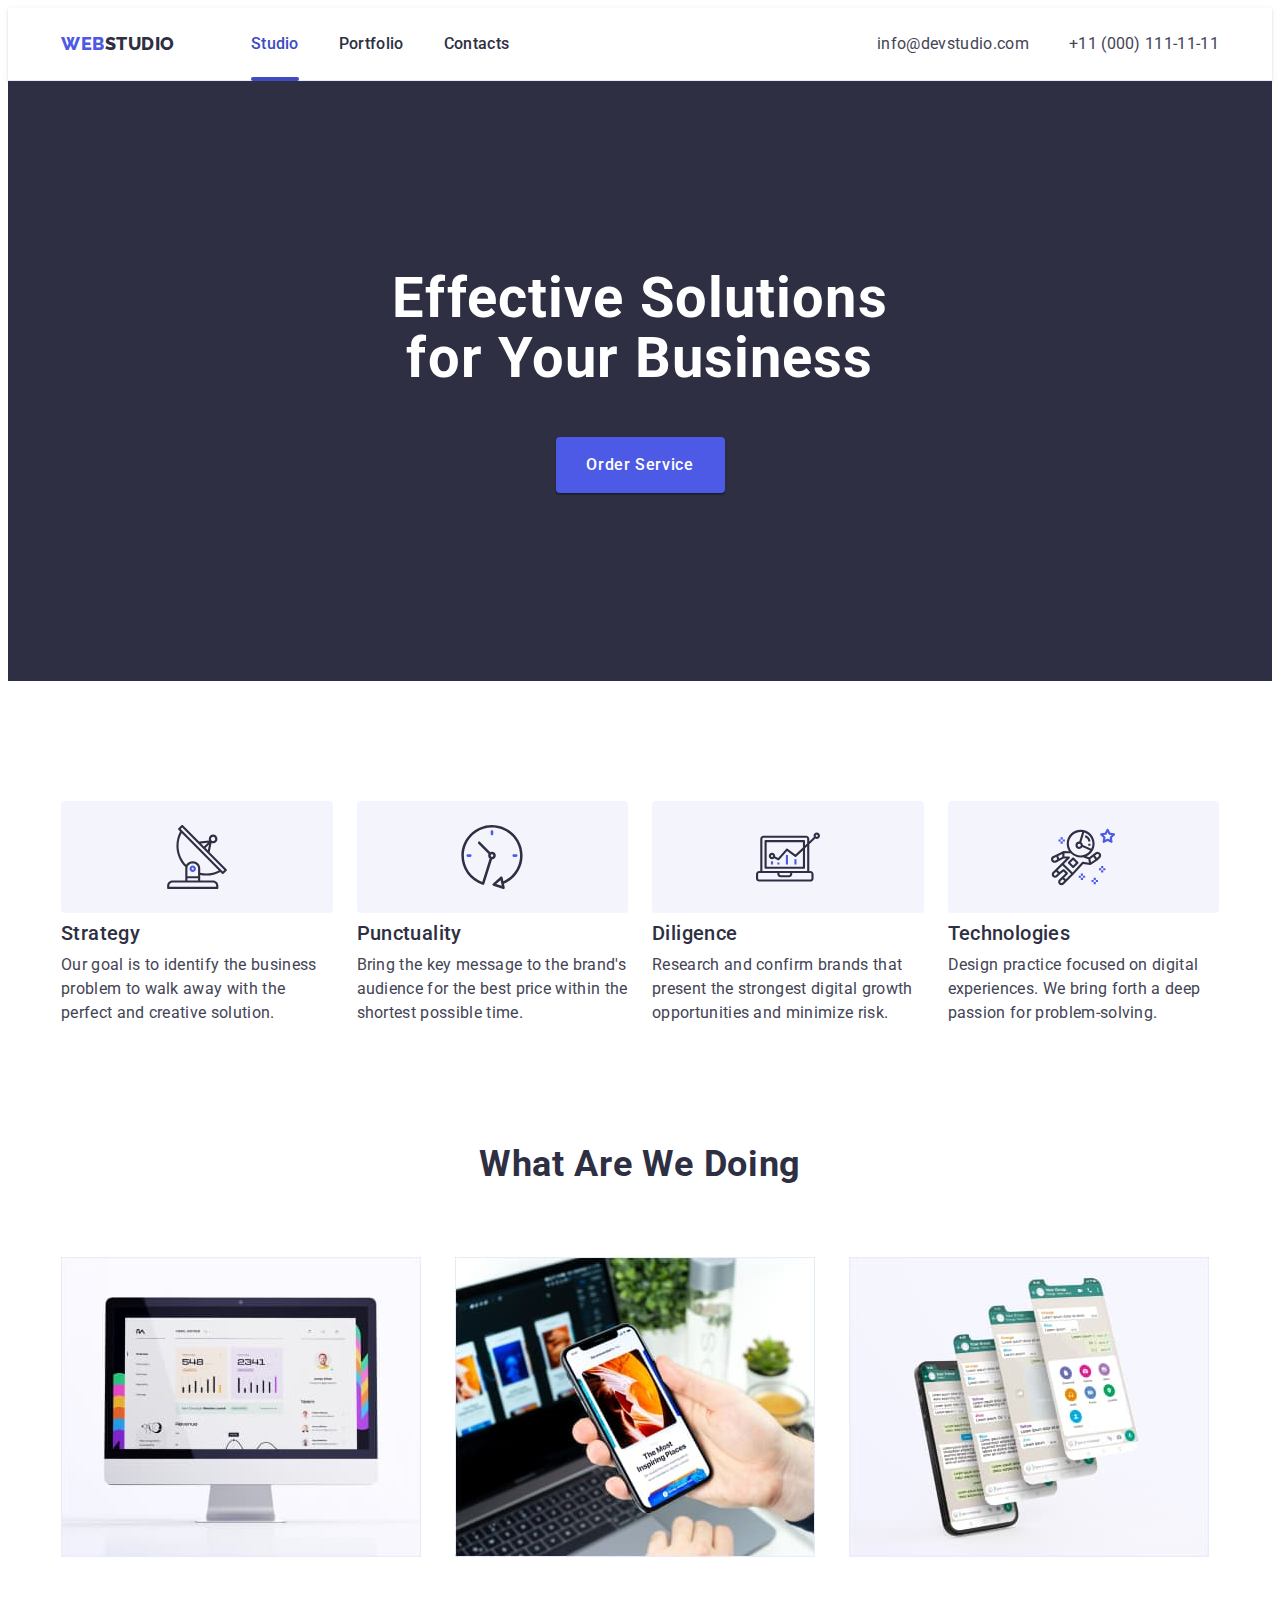
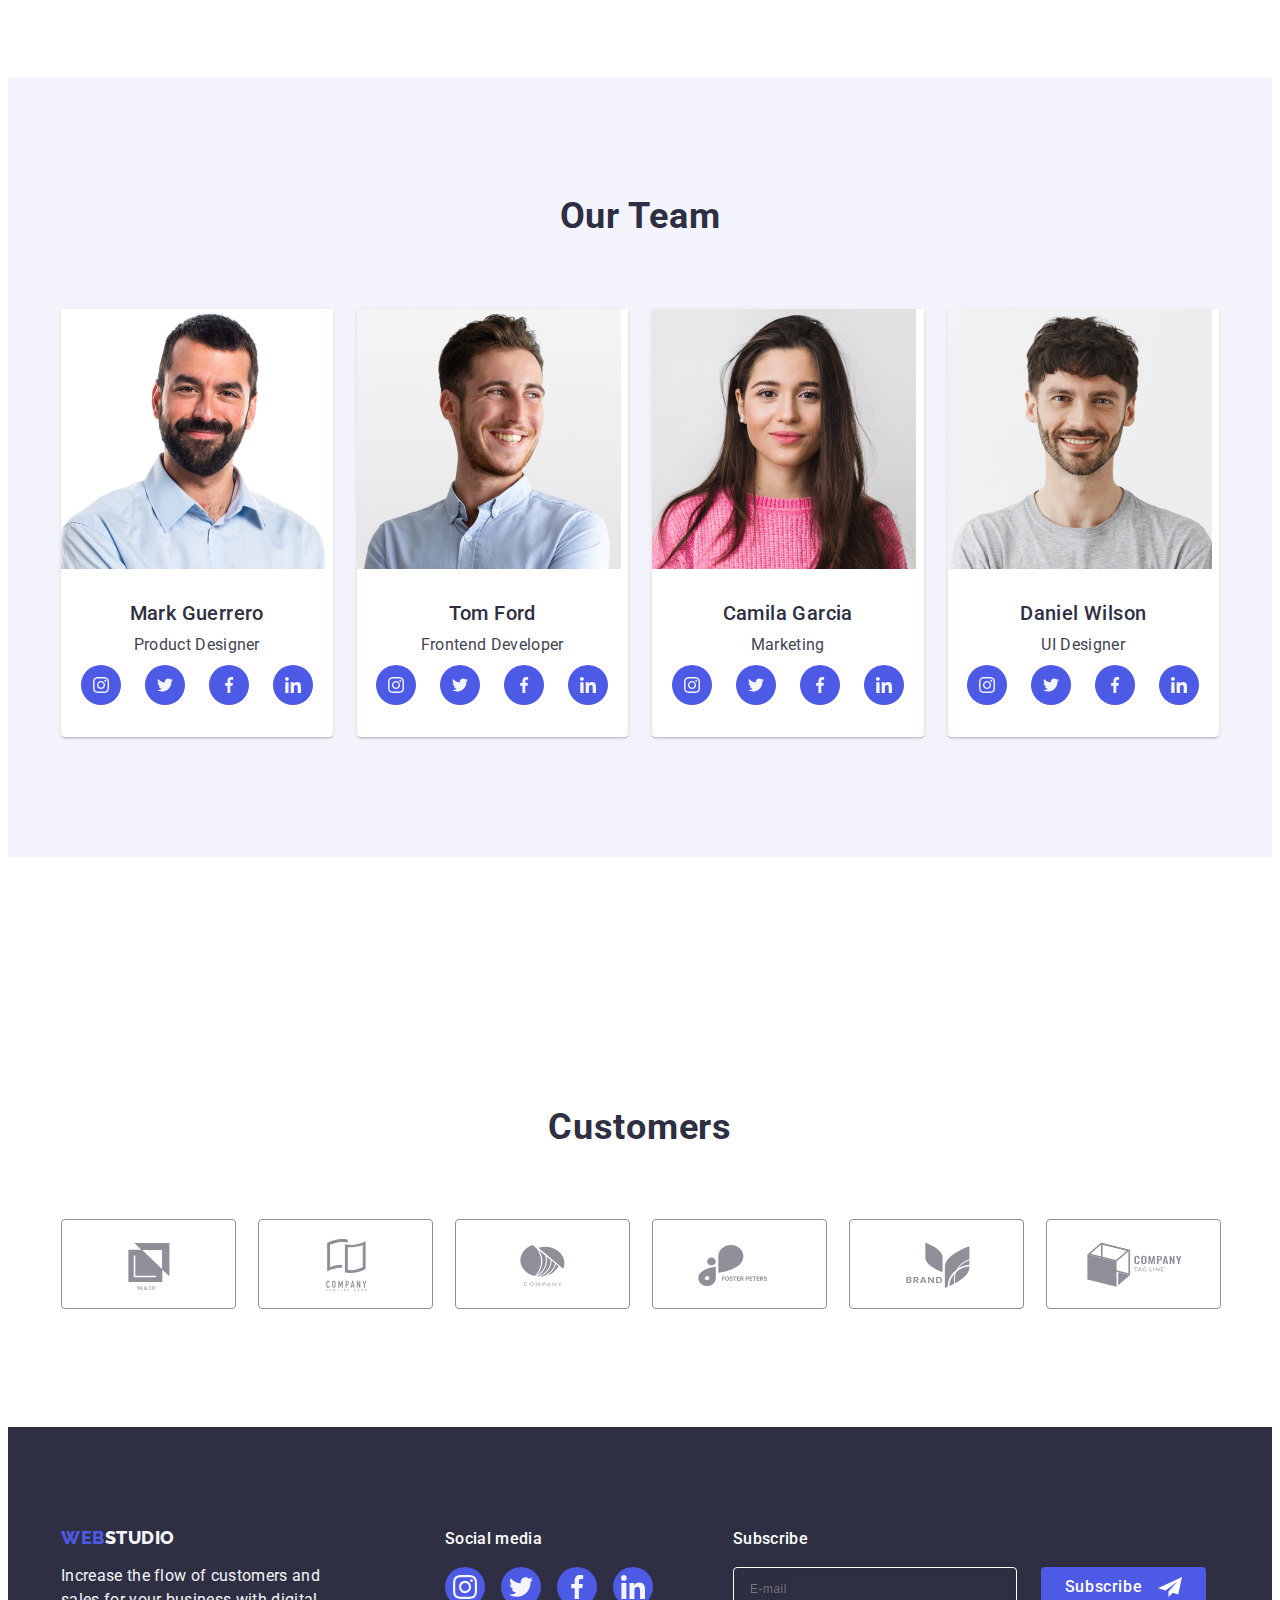
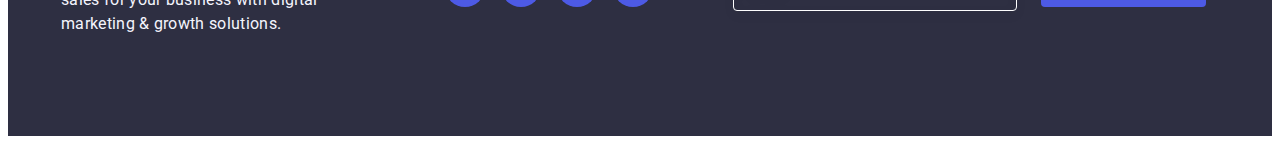
==== index.html @ a4b8ffa3 "+" ====
<!DOCTYPE html>
<html lang="en">

<head>

    <meta charset="UTF-8" />
    <meta name="viewport" content="width=device-width, initial-scale=1.0" />
    <link rel="preconnect" href="https://fonts.googleapis.com" />
    <link rel="preconnect" href="https://fonts.gstatic.com" crossorigin />
    <link
        href="https://fonts.googleapis.com/css2?family=Raleway:wght@800&family=Roboto:wght@400;500;700;900&display=swap"
        rel="stylesheet" />
    <title>Main Page</title>
    <link rel="stylesheet" href="https://cdnjs.cloudflare.com/ajax/libs/modern-normalize/2.0.0/modern-normalize.min.css"
        integrity="sha512-4xo8blKMVCiXpTaLzQSLSw3KFOVPWhm/TRtuPVc4WG6kUgjH6J03IBuG7JZPkcWMxJ5huwaBpOpnwYElP/m6wg=="
        crossorigin="anonymous" referrerpolicy="no-referrer" />
    <link rel="stylesheet" href="./css/style.css" />
</head>




<body>
    <header class="header">
        <div class="header-div container">
            <nav class="web-studio">
                <!-- Top Line  -->
                <a class="link nav-logo-header" href="./index.html">
                    Web<span class="web-studio-nav">Studio</span></a>



                <ul class="list nav-list">
                    <li><a class="link nav-studio current" href="./index.html">Studio</a></li>
                    <li><a class="link nav-studio" href="./portfolio.html">Portfolio</a></li>
                    <li><a class="link nav-studio" href="">Contacts</a></li>
                </ul>

            </nav>
            <!-- Top Line adressa info  -->
            <address class="address">
                <ul class="list address-lnfo-list">
                    <li><a class="link address-info" href="mailto:info@devstudio.com">info@devstudio.com</a></li>
                    <li><a class="link address-info" href="tel:+110001111111">+11 (000) 111-11-11</a></li>
                </ul>

            </address>
        </div>
    </header>

    <main>
        <!-- Button sections One-->
        <section class="section-one">
            <div class="container">
                <h1 class="section-one-h">Effective Solutions for Your Business</h1>
                <button class="button-section-one" type="button" data-modal-open="">Order
                    Service</button>
            </div>
        </section>

        <!-- Strategy, Punctuality, Diligence, Technologies sections Two-->
        <section class="section-blok-two">
            <div class="container">
                <h2 class="visually-hidden">Peculiarities</h2>

                <ul class="list list-section-two">

                    <li class="list-one">
                        <div class="icon-section-two">
                            <svg width="64" height="64">
                                <use href="./images/icons.svg#icon-antenna-1"></use>
                            </svg>
                        </div>
                        <h3 class="section-two">Strategy</h3>

                        <p class="list-section-two-p">Our goal is to identify the business
                            problem to walk away with the perfect and creative solution.</p>
                    </li>


                    <li class="list-one">
                        <div class="icon-section-two">
                            <svg width="64" height="64">
                                <use href="./images/icons.svg#icon-clock-1"></use>
                            </svg>
                        </div>

                        <h3 class="section-two">Punctuality</h3>
                        <p class="list-section-two-p">
                            Bring the key message to the brand's audience for the
                            best price within the shortest possible time.
                        </p>
                    </li>

                    <li class="list-one">
                        <div class="icon-section-two">
                            <svg width="64" height="64">
                                <use href="./images/icons.svg#icon-diagram-1"></use>
                            </svg>
                        </div>
                        <h3 class="section-two">Diligence</h3>
                        <p class="list-section-two-p">
                            Research and confirm brands that present the strongest
                            digital growth opportunities and minimize risk.
                        </p>
                    </li>
                    <li class="list-one">
                        <div class="icon-section-two">
                            <svg width="64" height="64">
                                <use href="./images/icons.svg#icon-astronaut-1"></use>
                            </svg>
                        </div>
                        <h3 class="section-two">Technologies</h3>
                        <p class="list-section-two-p">
                            Design practice focused on digital experiences.
                            We bring forth a deep passion for problem-solving.
                        </p>
                    </li>
                </ul>
            </div>

        </section>

        <!-- What are we doing sections Three-->
        <section class="section-blok-three">
            <div class="container">

                <h2 class="section-three-h">What are we doing</h2>
                <ul class="list list-section-three">

                    <li class="section-list-three">
                        <img src="./images/monitor.jpg" width="360" alt="Monitor">
                    </li>
                    <li class="section-list-three">
                        <img src="./images/notebook.jpg" width="360" alt="Notebook">
                    </li>
                    <li class="section-list-three">
                        <img src="./images/tel.jpg" width="360" alt="Telephone">
                    </li>

                </ul>
            </div>

        </section>

        <!-- Our Team sections four-->
        <section class="section-four">
            <div class="container">
                <h2 class="section-four-h">Our Team</h2>
                <ul class="list list-section-four-tram">
                    <li class="list-section-four">
                        <img src="./images/OurTeam/MarkGuerrero.jpg" width="264" alt="MarkGuerrero">
                        <div class="name-proffesion-one">
                            <h3 class="section-two">Mark Guerrero</h3>
                            <p class="list-section-two-p">Product Designer</p>
                            <ul class="list team-card-one">
                                <li class="team-card"><a class="list-team-card-one" href=""><svg class="icon-team-card"
                                            width="16" height="16">
                                            <use href="./images/icons.svg#icon-instagram-2"></use>
                                        </svg></a></li>
                                <li class="team-card"><a class="list-team-card-one" href=""><svg class="icon-team-card"
                                            width="16" height="16">
                                            <use href="./images/icons.svg#icon-twitter-1"></use>
                                        </svg></a></li>
                                <li class="team-card"><a class="list-team-card-one" href=""><svg class="icon-team-card"
                                            width="16" height="16">
                                            <use href="./images/icons.svg#icon-facebook-1"></use>
                                        </svg></a></li>
                                <li class="team-card"><a class="list-team-card-one" href=""><svg class="icon-team-card"
                                            width="16" height="16">
                                            <use href="./images/icons.svg#icon-linkedin-1"></use>
                                        </svg></a></li>
                            </ul>
                        </div>
                    </li>





                    <li class="list-section-four">

                        <img src="./images/OurTeam/TomFord.jpg" width="264" alt="TomFord">
                        <div class="name-proffesion-one">
                            <h3 class="section-two">Tom Ford</h3>
                            <p class="list-section-two-p">Frontend Developer</p>
                            <ul class="list team-card-one">
                                <li class="team-card"><a class="list-team-card-one" href=""><svg class="icon-team-card"
                                            width="16" height="16">
                                            <use href="./images/icons.svg#icon-instagram-2"></use>
                                        </svg></a></li>
                                <li class="team-card"><a class="list-team-card-one" href=""><svg class="icon-team-card"
                                            width="16" height="16">
                                            <use href="./images/icons.svg#icon-twitter-1"></use>
                                        </svg></a></li>
                                <li class="team-card"><a class="list-team-card-one" href=""><svg class="icon-team-card"
                                            width="16" height="16">
                                            <use href="./images/icons.svg#icon-facebook-1"></use>
                                        </svg></a></li>
                                <li class="team-card"><a class="list-team-card-one" href=""><svg class="icon-team-card"
                                            width="16" height="16">
                                            <use href="./images/icons.svg#icon-linkedin-1"></use>
                                        </svg></a></li>
                            </ul>
                        </div>
                    </li>
                    <li class="list-section-four">
                        <img src="./images/OurTeam/CamilaGarcia.jpg" width="264" alt="CamilaGarcia">
                        <div class="name-proffesion-one">
                            <h3 class="section-two">Camila Garcia</h3>
                            <p class="list-section-two-p">Marketing</p>
                            <ul class="list team-card-one">
                                <li class="team-card"><a class="list-team-card-one" href=""><svg class="icon-team-card"
                                            width="16" height="16">
                                            <use href="./images/icons.svg#icon-instagram-2"></use>
                                        </svg></a></li>
                                <li class="team-card"><a class="list-team-card-one" href=""><svg class="icon-team-card"
                                            width="16" height="16">
                                            <use href="./images/icons.svg#icon-twitter-1"></use>
                                        </svg></a></li>
                                <li class="team-card"><a class="list-team-card-one" href=""><svg class="icon-team-card"
                                            width="16" height="16">
                                            <use href="./images/icons.svg#icon-facebook-1"></use>
                                        </svg></a></li>
                                <li class="team-card"><a class="list-team-card-one" href=""><svg class="icon-team-card"
                                            width="16" height="16">
                                            <use href="./images/icons.svg#icon-linkedin-1"></use>
                                        </svg></a></li>
                            </ul>
                        </div>
                    </li>
                    <li class="list-section-four">
                        <img src="./images/OurTeam/DanielWilson.jpg" width="264" alt="DanielWilson">
                        <div class="name-proffesion-one">
                            <h3 class="section-two">Daniel Wilson</h3>
                            <p class="list-section-two-p">UI Designer</p>
                            <ul class="list team-card-one">
                                <li class="team-card"><a class="list-team-card-one" href=""><svg class="icon-team-card"
                                            width="16" height="16">
                                            <use href="./images/icons.svg#icon-instagram-2"></use>
                                        </svg></a></li>
                                <li class="team-card"><a class="list-team-card-one" href=""><svg class="icon-team-card"
                                            width="16" height="16">
                                            <use href="./images/icons.svg#icon-twitter-1"></use>
                                        </svg></a></li>
                                <li class="team-card"><a class="list-team-card-one" href=""><svg class="icon-team-card"
                                            width="16" height="16">
                                            <use href="./images/icons.svg#icon-facebook-1"></use>
                                        </svg></a></li>
                                <li class="team-card"><a class="list-team-card-one" href=""><svg class="icon-team-card"
                                            width="16" height="16">
                                            <use href="./images/icons.svg#icon-linkedin-1"></use>
                                        </svg></a></li>
                            </ul>
                        </div>
                    </li>
                </ul>
            </div>
        </section>

        <!--Sections 5 -->
        <section class="section-five">
            <div class="container">
                <h2 class="title-five">Customers</h2>
                <ul class="list list-section-five">

                    <li class="item-section-five"><a class="link-item-client" href=""><svg class="icon-list-client"
                                width="104" height="56">
                                <use href="./images/icons.svg#icon-icons1"></use>
                            </svg></a></li>

                    <li class="item-section-five"><a class="link-item-client" href=""><svg class="icon-list-client"
                                width="104" height="56">
                                <use href="./images/icons.svg#icon-icons2"></use>
                            </svg></a></li>

                    <li class="item-section-five"><a class="link-item-client" href=""><svg class="icon-list-client"
                                width="104" height="56">
                                <use href="./images/icons.svg#icon-icons3"></use>
                            </svg></a></li>

                    <li class="item-section-five"><a class="link-item-client" href=""><svg class="icon-list-client"
                                width="104" height="56">
                                <use href="./images/icons.svg#icon-icons4"></use>
                            </svg></a></li>

                    <li class="item-section-five"><a class="link-item-client" href=""><svg class="icon-list-client"
                                width="104" height="56">
                                <use href="./images/icons.svg#icon-icons5"></use>
                            </svg></a></li>

                    <li class="item-section-five"><a class="link-item-client" href=""><svg class="icon-list-client"
                                width="104" height="56">
                                <use href="./images/icons.svg#icon-icons6"></use>
                            </svg></a></li>

                </ul>
            </div>
        </section>
    </main>

    <!-- Web Studio footer sectionss-->

    <footer class="footer">
        <div class="container footer-content">

            <div class="footer-logo">

                <a class="link nav-logo mar" href="./index.html">WEB<span
                        class="web-studio-nav color-logo-header">Studio</span></a>
                <p class="footer-poragrof">
                    Increase the flow of customers and sales for your business with digital
                    marketing & growth solutions.
                </p>


            </div>
            <div class="footer-titlefooter-list-media">
                <p class="footer-title">Social media</p>
                <ul class="list footer-list">
                    <li class="footer-item"><a class="footer-link-one" href=""><svg class="footer-icon-one" width="24"
                                height="24">
                                <use href="./images/icons.svg#icon-instagram-2"></use>
                            </svg></a></li>

                    <li class="footer-item"><a class="footer-link-one" href=""><svg class="footer-icon-one" width="24"
                                height="24">
                                <use href="./images/icons.svg#icon-twitter-1"></use>
                            </svg></a></li>
                    <li class="footer-item"><a class="footer-link-one" href=""><svg class="footer-icon-one" width="24"
                                height="24">
                                <use href="./images/icons.svg#icon-facebook-1"></use>
                            </svg></a></li>
                    <li class="footer-item"><a class="footer-link-one" href=""><svg class="footer-icon-one" width="24"
                                height="24">
                                <use href="./images/icons.svg#icon-linkedin-1"></use>
                            </svg></a></li>
                </ul>
            </div>
            <!-------------------------- box ---->

            <div class="box">
                <p class="box-component">Subscribe</p>
                <form class="bg-form">
                    <label class="bg-text">

                        <input class="bg-email" type="email" name="input-email" placeholder="E-mail" />
                    </label>
                    <button class="bg-button" type="submit">Subscribe<svg class="bg-icons" width="24" height="24">
                            <use href="./images/icons.svg#icon-Frame-3"></use>
                        </svg></button>
                </form>

            </div>
        </div>



    </footer>

    <div class="modal is-hidden" data-modal="">

        <div class="modal-window">

            <button class="button-modal" type="button" data-modal-close="">
                <svg class="modal-link-close" width="8" height="8">
                    <use href="./images/icons.svg#icon-image-1"></use>
                </svg>
            </button>
            <p class="text-modal">Leave your contacts and we will call you back</p>

            <!-- FORM -->

            <form>
                <!-------------------------- 1 ------->
                <div class="modal-form-name">

                    <label class="modal-label-name" for="user-name">
                        Name
                    </label>
                    <div class="modal-row-icon">
                        <input class="modal-row-input" id="user-name" name="user-name" type="text" />

                        <svg class="modal-icon" width="18" height="24">
                            <use href="./images/icons.svg#icon-person-black-18dp-1"></use>
                            
                        </svg>
                    </div>
                </div>
                <!-------------------------- 2 ------->

                <div class="modal-form-name">
                    <label class="modal-label-name">
                        Phone
                    </label>
                    <div class="modal-row-icon">
                        <input class="modal-row-input" id="user-name" name="user-name" type="text" />

                        <svg class="modal-icon" width="18" height="24">
                            <use href="./images/icons.svg#icon-phone-black-18dp-1"></use>
                        </svg>
                    </div>
                </div>
                <!-------------------------- 3 ------->

                <div class="modal-form-name">
                    <label class="modal-label-name">
                        Email
                    </label>
                    <div class="modal-row-icon">
                        <input class="modal-row-input" id="user-name" name="user-name" type="text" />

                        <svg class="modal-icon" width="18" height="24">
                            <use href="./images/icons.svg#icon-email-black-18dp-1"></use>
                        </svg>
                    </div>
                </div>
                <!-------------------------- 4 ------->
                <div class="modal-row-comment">
                    <label class="modal-label-name" for="user-comment">Comment</label>
                    <textarea class="modal-textarea-text" id="user-comment" name="user-comment"
                        placeholder="Text input"></textarea>

                    </textarea>
                </div>
                <!-------------------------- 5 ------->
                <div class="modal-box">

                    <input class="modal-input-box visually-hidden" id="user-privacy" name="user-privacy" type="checkbox"
                        value="true">

                    <label class="modal-label-text" for="user-privacy">
                        <span class="modal-label-privat"><svg class="modal-box-icon" width="10" height="8">
                                <use href="./images/icons.svg#icon-Checkbox"></use>
                            </svg></span>
                        I accept the terms and conditions of the
                        <a class="modal-link" href="">Privacy Policy</a>
                    </label>

                </div>

                <!-------------------------- 6 ------->

                <button class="modal-button">Send</button>


            </form>

        </div>
    </div>

    <script src="./modal.js"></script>

</body>

</html>
---- css/style.css ----
body {
  font-family: "Roboto", sans-serif;
  color: var(--color-6);
  background-color: var(--color-4);
}

:root {
  --color-1: #4d5ae5;
  --color-2: #2e2f42;
  --color-3: #404bbf;
  --color-4: #ffffff;
  --color-5: #f4f4fd;
  --color-6: #434455;
  --color-7: #e7e9fc;
  --color-8: #8e8f99;
}

img {
  display: block;
}

h1,
h2,
h3,
p {
  margin: 0;
}
ul {
  margin: 0;
  padding-left: 0;
}

.container {
  width: 1158px;
  margin: 0 auto;
  padding-left: 15px;
  padding-right: 15px;
}

.visually-hidden {
  position: absolute;
  width: 1px;
  height: 1px;
  margin: -1px;
  border: 0;
  padding: 0;
  white-space: nowrap;
  clip-path: inset(100%);
  clip: rect(0 0 0 0);
  overflow: hidden;
}

/* header */
.web-studio {
  display: flex;
  align-items: center;
}

.nav-list {
  display: flex;
  gap: 40px;
}

/* Logo */
.nav-logo {
  font-family: "Raleway", sans-serif;
  font-weight: 800;
  font-size: 18px;
  line-height: 1.17;
  letter-spacing: 0.03em;
  text-transform: uppercase;
  color: var(--color-1);

  display: inline-block;

  margin-bottom: 16px;
}

.web-studio-nav {
  color: var(--color-2);
}

.link-card:hover p,
.link-card:focus p {
  transform: translateY(0%);
}

.nav-logo-header {
  font-family: "Raleway", sans-serif;
  font-weight: 800;
  font-size: 18px;
  line-height: 1.17;
  letter-spacing: 0.03em;
  text-transform: uppercase;
  color: var(--color-1);
  margin-right: 76px;
  display: inline-block;
}

.link {
  text-decoration: none;
}

.link-card {
  display: block;
  transition: box-shadow 250ms cubic-bezier(0.4, 0, 0.2, 1);
}

.link-card:hover,
.link-card:focus {
  box-shadow: 0px 1px 6px rgba(46, 47, 66, 0.08),
    0px 1px 1px rgba(46, 47, 66, 0.16), 0px 2px 1px rgba(46, 47, 66, 0.08);
}

.image {
  position: relative;
  overflow: hidden;
}
.text-image {
  position: absolute;
  top: 0;
  font-size: 16px;
  line-height: 1.5;
  letter-spacing: 0.02em;
  color: var(--color-5);
  padding: 40px 32px;
  background-color: #4d5ae5;
  height: 100%;
  width: 100%;
  transform: translateY(100%);
  transition: transform 250ms cubic-bezier(0.4, 0, 0.2, 1);
}
.list {
  list-style: none;
}

.list-main {
  display: flex;
  justify-content: center;
  margin-bottom: 72px;
  gap: 24px;
}

.list-one {
  width: calc((100% - 3 * 24px) / 4);
}

.nav-studio {
  font-weight: 500;
  font-size: 16px;
  line-height: 1.5;
  letter-spacing: 0.02em;
  color: var(--color-2);
  padding-top: 24px;
  padding-bottom: 24px;
  display: block;
  position: relative;
  transition: color 250ms cubic-bezier(0.4, 0, 0.2, 1);
}
.current {
  color: #404bbf;
}
.nav-studio.current:after {
  content: "";
  position: absolute;
  left: 0;
  bottom: -1px;
  height: 4px;
  background-color: #404bbf;

  border-radius: 2px;
  transition: color 250ms cubic-bezier(0.4, 0, 0.2, 1);
  width: 100%;
}

.nav-studio:hover,
.nav-studio:focus {
  color: var(--color-3);
}

/* Top Line adressa info  */
.address {
  font-family: "Roboto";
  font-size: 16px;
  font-style: normal;
  font-weight: 400;
  letter-spacing: 0.32px;
  margin-left: auto;
  margin-bottom: 24px;
  margin-top: 24px;
}

.address-info {
  font-size: 16px;
  line-height: 1.5;
  letter-spacing: 0.02em;
  color: var(--color-6);
  transition: color 250ms cubic-bezier(0.4, 0, 0.2, 1);
}

.address-lnfo-list {
  display: flex;
  gap: 40px;
}

.address-info:hover,
.address-info:focus {
  color: var(--color-3);
}

/* Section 1  */
.filter {
  background-color: var(--color-2);
}

.list-filter-h1 {
  font-size: 56px;
  line-height: 1.07;
  text-align: center;
  letter-spacing: 0.02em;
  color: var(--color-4);
}

.button-all {
  font-family: "Roboto", sans-serif;
  font-weight: 500;
  font-size: 16px;
  line-height: 1.5;
  letter-spacing: 0.04em;
  color: var(--color-1);
  background-color: var(--color-5);
  padding: 12px 24px;
  border: 1px solid var(--color-7);
  border-radius: 4px;
  transition: color 250ms cubic-bezier(0.4, 0, 0.2, 1),
    background-color 250ms cubic-bezier(0.4, 0, 0.2, 1),
    border-color 250ms cubic-bezier(0.4, 0, 0.2, 1),
    box-shadow 250ms cubic-bezier(0.4, 0, 0.2, 1);
}

.button-all:hover,
.button-all:focus {
  color: var(--color-4);
  background-color: var(--color-3);
  cursor: pointer;
  border: 1px solid transparent;
  box-shadow: 0px 3px 1px rgba(0, 0, 0, 0.1), 0px 2px 1px rgba(0, 0, 0, 0.08),
    0px 2px 2px rgba(0, 0, 0, 0.12);
}

.list-row1 {
  list-style: none;
}

.list-main-filter {
  display: flex;
  flex-wrap: wrap;
  column-gap: 24px;
  row-gap: 48px;
}

.portfolio-h {
  font-weight: 500;
  font-size: 20px;
  line-height: 1.2;
  letter-spacing: 0.02em;
  color: var(--color-2);
  margin-bottom: 8px;
}

.list-filter-portfolio {
  width: calc((100% - 48px) / 3);
}
.div-list-portfolio {
  padding: 32px 16px;
  border: 1px solid var(--color-7);
  border-top: none;
}

.portfolio-p {
  font-size: 16px;
  line-height: 1.5;
  letter-spacing: 0.02em;
  color: var(--color-6);
}

/*  Footer  */
.footer {
  background-color: var(--color-2);
  padding-top: 100px;
  padding-bottom: 100px;
}

.color-logo-header {
  color: var(--color-5);
}

.footer-poragrof {
  line-height: 1.5;
  color: var(--color-5);
  letter-spacing: 0.02em;
  max-width: 264px;
}

.section-one {
  background-color: var(--color-2);
  padding-top: 188px;
  padding-bottom: 188px;
  background-image: url("../images/fon_hero.jpg");
  background-repeat: no-repeat;
  background-size: cover;
  background-image: linear-gradient(
      rgba(46, 47, 66, 0.7),
      rgba(46, 47, 66, 0.7)
    ),
    url(../images/fon_hero.jpg);
  max-width: 1440px;
  background-position: center;
  margin: auto;
}

.section-one-h {
  font-size: 56px;
  line-height: 1.07;
  text-align: center;
  letter-spacing: 0.02em;
  color: var(--color-4);
  max-width: 496px;
  display: block;
  margin-left: auto;
  margin-right: auto;
  margin-bottom: 48px;
}

.button-section-one {
  background-color: var(--color-1);
  font-family: "Roboto", sans-serif;
  font-weight: 500;
  font-size: 16px;
  line-height: 1.5;
  letter-spacing: 0.04em;
  color: var(--color-4);
  cursor: pointer;
  display: block;
  min-width: 169px;
  height: 56px;
  border: none;
  background-color: #4d5ae5;
  border-radius: 4px;
  margin-left: auto;
  margin-right: auto;
  transition: background-color 250ms cubic-bezier(0.4, 0, 0.2, 1);
  box-shadow: 0px 1px 1px rgba(0, 0, 0, 0.14), 0px 1px 3px rgba(0, 0, 0, 0.12),
    0px 2px 1px rgba(0, 0, 0, 0.2);
}

.button-section-one:hover,
.button-section-one:focus {
  background-color: var(--color-3);
}

.section-two {
  font-weight: 500;
  font-size: 20px;
  line-height: 1.2;
  letter-spacing: 0.02em;
  color: var(--color-2);
  margin-bottom: 8px;
}

.icon-section-two {
  display: flex;
  align-items: center;
  justify-content: center;
  height: 112px;
  background-color: #f4f4fd;
  border-radius: 4px;
  margin-bottom: 8px;
}
.list-section-two {
  display: flex;
  gap: 24px;
}
.section-blok-two {
  padding-top: 120px;
  padding-bottom: 120px;
}

.list-section-two-p {
  font-size: 16px;
  line-height: 1.5;
  letter-spacing: 0.02em;
  color: var(--color-6);
}

.section-three-h {
  font-size: 36px;
  line-height: 1.11;
  text-align: center;
  letter-spacing: 0.02em;
  text-transform: capitalize;
  color: var(--color-2);
  margin-bottom: 72px;
}
.name-proffesion-one {
  padding-top: 32px;
  padding-bottom: 32px;
}

.list-section-three {
  display: flex;
  gap: 24px;
}
.section-blok-three {
  padding-bottom: 120px;
}

.section-four {
  background-color: var(--color-5);
  padding-top: 120px;
  padding-bottom: 120px;
}

.team-card-one {
  display: flex;
  justify-content: center;
  gap: 24px;
  margin-top: 8px;
}
.team-card {
  width: 40px;
  height: 40px;
}

.list-team-card-one {
  width: 100%;
  height: 100%;
  background-color: #4d5ae5;
  border-radius: 50%;
  display: flex;
  align-items: center;
  justify-content: center;
  transition: background-color 250ms cubic-bezier(0.4, 0, 0.2, 1);
}

.list-team-card-one:hover,
.list-team-card-one:focus {
  background-color: #404bbf;
}

.section-list-three {
  width: calc((100% - 3 * 16px) / 3);
}

.section-four-h {
  font-size: 36px;
  line-height: 1.11;
  text-align: center;
  letter-spacing: 0.02em;
  text-transform: capitalize;
  color: var(--color-2);
  margin-bottom: 72px;
}

.list-section-four-tram {
  display: flex;
  gap: 24px;
  text-align: center;
}
.list-section-four {
  background-color: var(--color-4);
  width: calc((100% - 3 * 24px) / 4);
  border-radius: 0px 0px 4px 4px;
  box-shadow: 0px 1px 6px rgba(46, 47, 66, 0.08),
    0px 1px 1px rgba(46, 47, 66, 0.16), 0px 2px 1px rgba(46, 47, 66, 0.08);
}

.section-five {
  padding-top: 120px;
  padding-bottom: 120px;
}

.title-section-five {
  font-size: 36px;
  line-height: 1.11;
  color: var(--color-2);
  margin-bottom: 72px;
}
.list-section-five {
  display: flex;
  gap: 24px;
}
.item-section-five {
  width: calc((100% - 120px) / 6);
  height: 88px;
}

.title-five {
  color: var(--navyblue, #2e2f42);
  text-align: center;
  font-size: 36px;
  line-height: 40px;
  letter-spacing: 0.72px;
  text-transform: capitalize;
  margin-top: 130px;
  margin-bottom: 72px;
  font-family: Roboto;
}
.link-item-client {
  width: 100%;
  height: 100%;
  border: 1px solid #8e8f99;
  border-radius: 4px;
  display: flex;
  align-items: center;
  justify-content: center;
  color: var(--color-8);
  transition: border-color 250ms cubic-bezier(0.4, 0, 0.2, 1),
    color 250ms cubic-bezier(0.4, 0, 0.2, 1);
}

.link-item-client:hover,
.link-item-client:focus {
  color: #404bbf;
  border-color: #404bbf;
}

.icon-list-client {
  fill: currentColor;
}

.icon-team-card {
  fill: #f4f4fd;
}

.header {
  border-bottom: 1px solid #e7e9fc; /* нижний край header */
  box-shadow: 0px 2px 1px rgba(46, 47, 66, 0.08),
    0px 1px 1px rgba(46, 47, 66, 0.16), 0px 1px 6px rgba(46, 47, 66, 0.08);
}
.header-div {
  display: flex;
}

.main-section {
  padding-top: 96px;
  padding-bottom: 120px;
}

.footer-content {
  display: flex;
  align-items: baseline;
}

.footer-logo {
  margin-right: 120px;
}

.footer-title {
  font-weight: 500;
  font-size: 16px;
  line-height: 1.5;
  letter-spacing: 0.02em;
  color: var(--color-4);
  margin-bottom: 16px;
}
.footer-list {
  display: flex;
  gap: 16px;
}

.footer-item {
  width: 40px;
  height: 40px;
}
.footer-link-one {
  height: 100%;
  background-color: var(--color-1);
  border-radius: 50%;
  display: flex;
  align-items: center;
  justify-content: center;
  transition: background-color 250ms cubic-bezier(0.4, 0, 0.2, 1);
}

.footer-link-one:hover,
.footer-link-one:focus {
  background-color: #31d0aa;
}

.footer-icon-one {
  fill: #f4f4fd;
}

.modal {
  position: fixed;
  top: 0;
  left: 0;
  width: 100%;
  height: 100%;
  background-color: rgba(46, 47, 66, 0.4);
  transition: opacity 250ms cubic-bezier(0.4, 0, 0.2, 1),
    visibility 250ms cubic-bezier(0.4, 0, 0.2, 1);
}
.is-hidden {
  opacity: 0;
  visibility: hidden;
  pointer-events: none;
}
.modal-window {
  position: absolute;
  top: 50%;
  left: 50%;
  transform: translate(-50%, -50%) scale(1);
  width: 408px;
  min-height: 584px;
  background: #fcfcfc;
  box-shadow: 0px 1px 1px rgba(0, 0, 0, 0.14), 0px 1px 3px rgba(0, 0, 0, 0.12),
    0px 2px 1px rgba(0, 0, 0, 0.2);
  border-radius: 4px;
  transition: transform 250ms cubic-bezier(0.4, 0, 0.2, 1);
  padding: 72px 24px 24px 24px;
}
.button-modal {
  position: absolute;
  top: 24px;
  right: 24px;
  width: 24px;
  height: 24px;
  border-radius: 50%;
  display: flex;
  align-items: center;
  justify-content: center;
  background-color: #e7e9fc;
  border: 1px solid rgba(0, 0, 0, 0.1);
  padding: 0;
  cursor: pointer;
  transition: background-color 250ms cubic-bezier(0.4, 0, 0.2, 1),
    border 250ms cubic-bezier(0.4, 0, 0.2, 1);
}

.button-modal:hover,
.button-modal:focus {
  background-color: #404bbf;
  border: none;
}
.button-modal:hover > .modal-link-close,
.button-modal:focus > .modal-link-close {
  fill: #ffffff;
}

.modal-link-close {
  transition: fill 250ms cubic-bezier(0.4, 0, 0.2, 1);
}

/**
  |============================
  | footer
  |============================
*/

.box-component {
  margin-bottom: 16px;
  font-weight: 500;
  font-size: 16px;
  line-height: 1.5;
  letter-spacing: 0.02em;
  color: #ffffff;
}
.bg-form {
  display: flex;
  gap: 24px;
}
.bg-text {
}
.bg-email {
  width: 264px;
  height: 40px;
  border: 1px solid #ffffff;
  background-color: transparent;
  font-size: 12px;
  line-height: 1.5;
  letter-spacing: 0.04em;
  padding-left: 16px;
  filter: drop-shadow(0px 4px 4px rgba(0, 0, 0, 0.15));
  border-radius: 4px;
  color: #ffffff;
}
bg-email::placeholder {
  color: #ffffff;
}
.bg-button {
  min-width: 165px;
  height: 40px;
  display: flex;
  justify-content: center;
  align-items: center;
  font-family: "Roboto", sans-serif;
  font-size: 16px;
  font-weight: 500;
  line-height: 1.5;
  letter-spacing: 0.04em;
  color: #ffffff;
  cursor: pointer;
  background-color: #4d5ae5;
  border: none;
  border-radius: 4px;
}
.bg-icons {
  margin-left: 16px;
}
.box {
  margin-left: 80px;
}
/**
  |============================
  | modal window
  |============================
*/

.text-modal {
  font-weight: 500;
  font-size: 16px;
  line-height: 1.5;
  text-align: center;
  letter-spacing: 0.02em;
  color: var(--color-2);
  margin-bottom: 16px;
}

.modal-form-name {
  margin-bottom: 8px;
}

.modal-label-name {
  font-size: 12px;
  line-height: 1.17;
  letter-spacing: 0.04em;
  color: var(--color-8);
  display: block;
  margin-bottom: 4px;
}
.modl-form-icon {
  position: relative;
}
.modal-row-icon {
  position: relative;
}
.modal-row-input {
  width: 100%;
  height: 40px;
  border: 1px solid rgba(46, 47, 66, 0.4);
  border-radius: 4px;
  background-color: transparent;
  padding-left: 38px;
  outline: transparent;
  transition: border-color 250ms cubic-bezier(0.4, 0, 0.2, 1);
}

.modal-row-input:focus + .modal-icon {
  border-color: #4d5ae5;
  fill: #4D5AE5
}





.modal-icon {
  position: absolute;
  left: 16px;
  top: 50%;
  transform: translateY(-50%);
  transition: fill 250ms cubic-bezier(0.4, 0, 0.2, 1);
  
}


.modal-row-comment {
 margin-bottom: 16px;
  font-size: 12px;
  line-height: 1.17;
  letter-spacing: 0.04em;
  color: var(--color-8);
  display: block;
 
}

.modal-label-name {
  width: 100%;
  margin-bottom: 4px; 
}

.modal-textarea-text {
  width: 100%;
  height: 120px;
  font-size: 12px;
  line-height: 1.17;
  letter-spacing: 0.04em;
  color: rgba(46, 47, 66, 0.4);
  border: 1px solid rgba(46, 47, 66, 0.4);
  border-radius: 4px;
  padding: 8px 16px;
  outline: transparent;
  resize: none;
  transition: border-color 250ms cubic-bezier(0.4, 0, 0.2, 1);
  
}
.modal-textarea-text:focus {
  border-color: #4D5AE5;
}

.modal-box {
  margin-bottom: 24px;
}
.modal-label-text {
  font-size: 12px;
  line-height: 1.17;
  letter-spacing: 0.04em;
  color: var(--color-8);
}
.modal-label-privat {
  width: 16px;
  height: 16px;
  border: 1px solid rgba(46, 47, 66, 0.4);
  border-radius: 2px;
  transition: background-color 250ms cubic-bezier(0.4, 0, 0.2, 1),
    border 250ms cubic-bezier(0.4, 0, 0.2, 1),
    fill 250ms cubic-bezier(0.4, 0, 0.2, 1);
    display: inline-flex;
    align-items: center;
    justify-content: center;
    fill: transparent; 

}
.modal-link {
  color: var(--color-1);
}

.modal-button {
  display: block;
  min-width: 169px;
  height: 56px;
  font-family: "Roboto", sans-serif;
  font-size: 16px;
  font-weight: 500;
  line-height: 1.5;
  letter-spacing: 0.04em;
  color: #ffffff;
  cursor: pointer;
  background-color: #4D5AE5;
  border: none;
  border-radius: 4px;
  font-size: 16px;
  font-weight: 500;
  line-height: 1.5;
  letter-spacing: 0.04em;
  transition: background-color 250ms cubic-bezier(0.4, 0, 0.2, 1); 
  margin-left: auto;
  margin-right: auto;
}
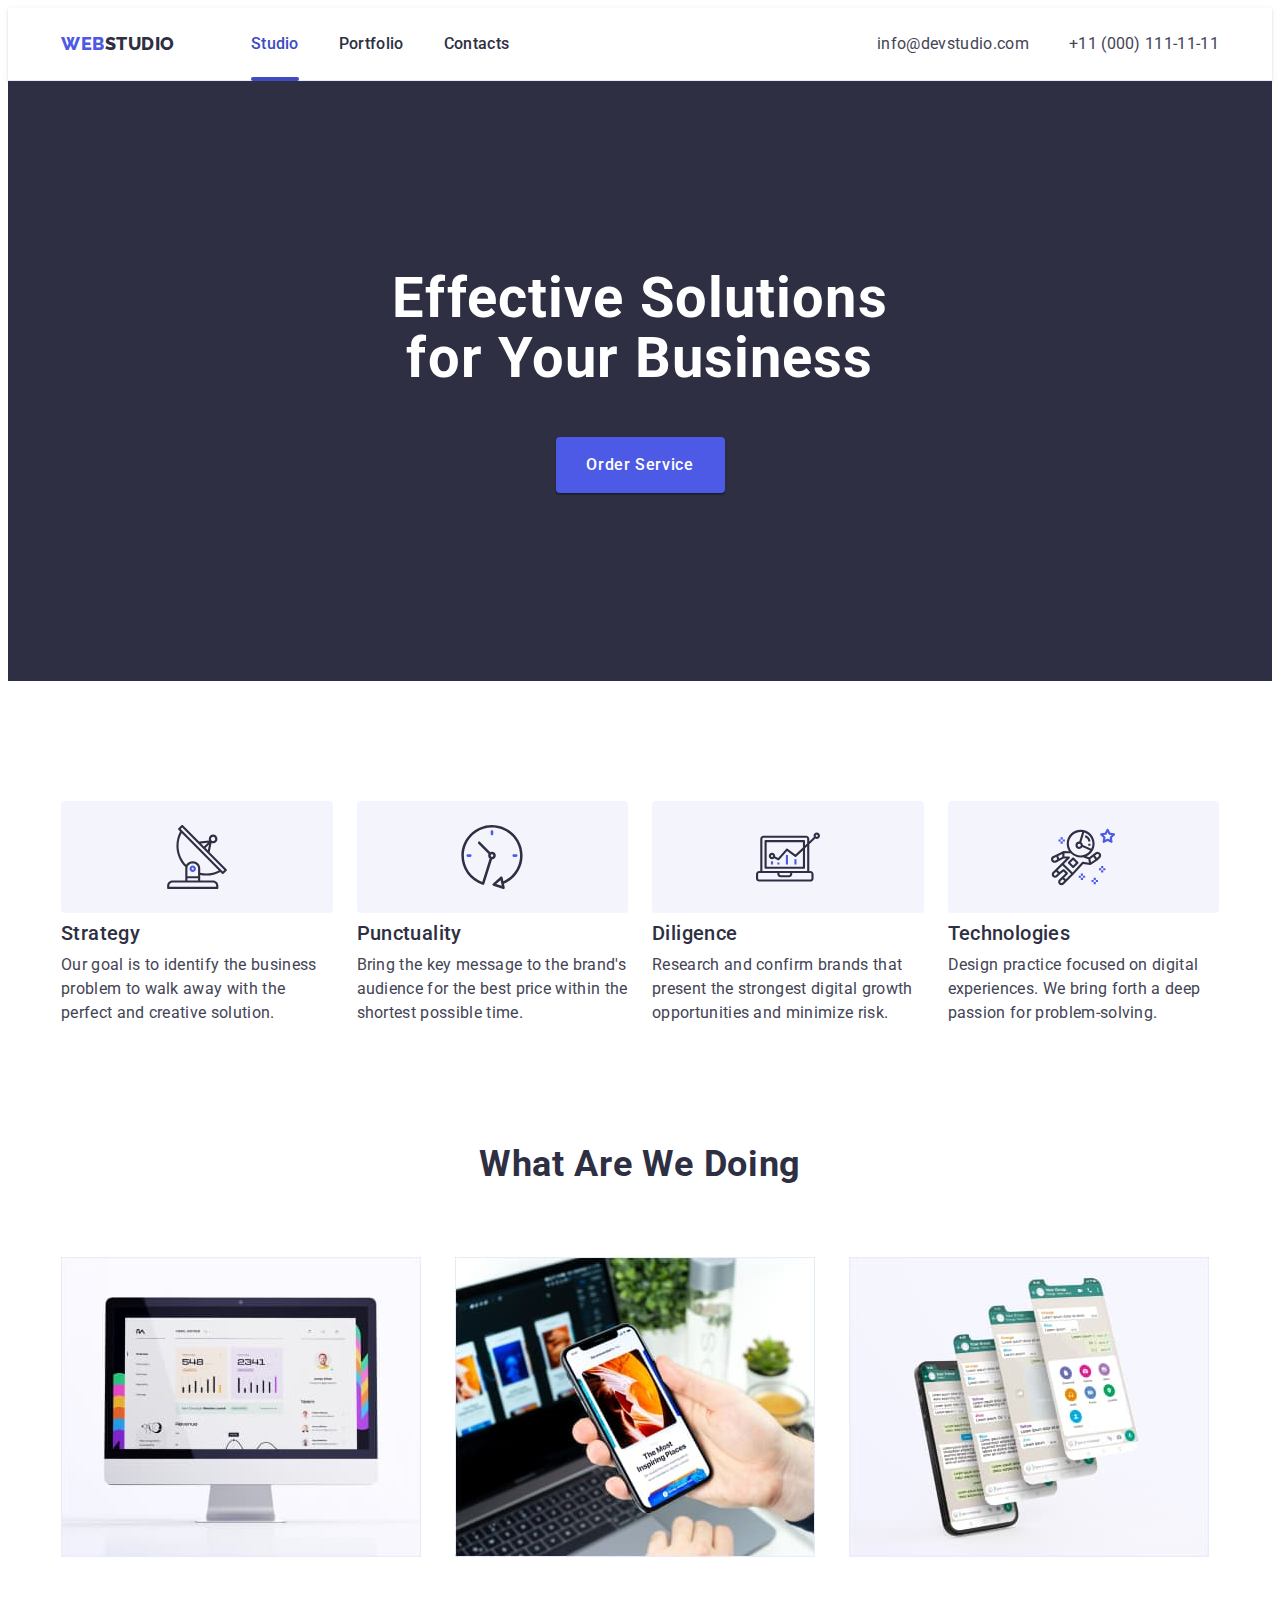
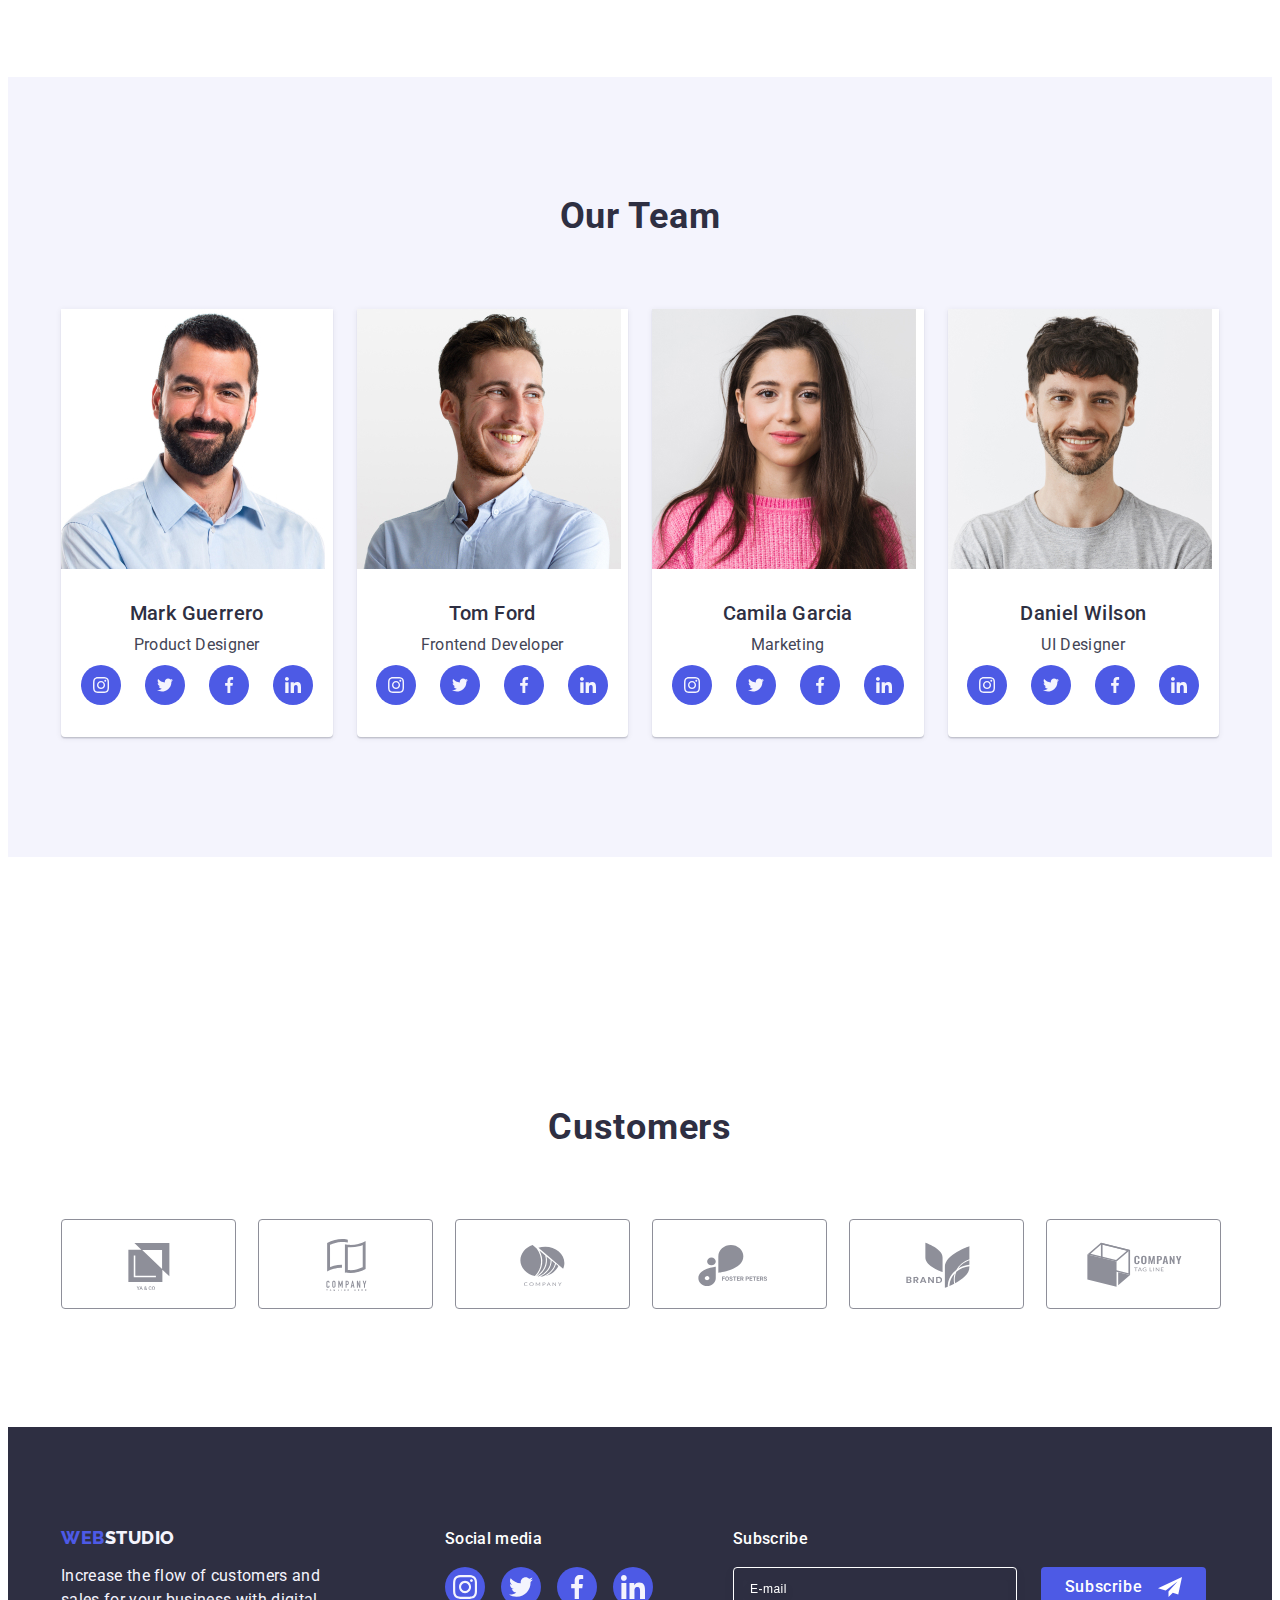
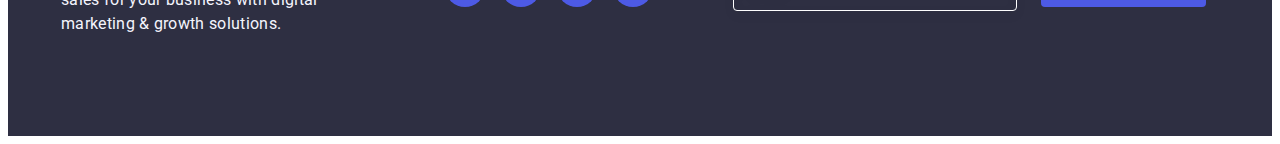
==== commit 6b81a5ab: "+" ====
--- a/index.html
+++ b/index.html
@@ -337,7 +337,7 @@
                             </svg></a></li>
                 </ul>
             </div>
-            <!-------------------------- box ---->
+            <!-- box -->
 
             <div class="box">
                 <p class="box-component">Subscribe</p>
@@ -372,7 +372,7 @@
             <!-- FORM -->
 
             <form>
-                <!-------------------------- 1 ------->
+                <!-- 1 -->
                 <div class="modal-form-name">
 
                     <label class="modal-label-name" for="user-name">
@@ -383,47 +383,47 @@
 
                         <svg class="modal-icon" width="18" height="24">
                             <use href="./images/icons.svg#icon-person-black-18dp-1"></use>
-                            
+
                         </svg>
                     </div>
                 </div>
-                <!-------------------------- 2 ------->
+                <!-- 2 -->
 
                 <div class="modal-form-name">
                     <label class="modal-label-name">
                         Phone
                     </label>
                     <div class="modal-row-icon">
-                        <input class="modal-row-input" id="user-name" name="user-name" type="text" />
+                        <input class="modal-row-input" id="user-name2" name="user-name" type="text" />
 
                         <svg class="modal-icon" width="18" height="24">
                             <use href="./images/icons.svg#icon-phone-black-18dp-1"></use>
                         </svg>
                     </div>
                 </div>
-                <!-------------------------- 3 ------->
+                <!-- 3 -->
 
                 <div class="modal-form-name">
                     <label class="modal-label-name">
                         Email
                     </label>
                     <div class="modal-row-icon">
-                        <input class="modal-row-input" id="user-name" name="user-name" type="text" />
+                        <input class="modal-row-input" id="user-name3" name="user-name" type="text" />
 
                         <svg class="modal-icon" width="18" height="24">
                             <use href="./images/icons.svg#icon-email-black-18dp-1"></use>
                         </svg>
                     </div>
                 </div>
-                <!-------------------------- 4 ------->
+                <!-- 4 -->
                 <div class="modal-row-comment">
                     <label class="modal-label-name" for="user-comment">Comment</label>
                     <textarea class="modal-textarea-text" id="user-comment" name="user-comment"
                         placeholder="Text input"></textarea>
 
-                    </textarea>
+
                 </div>
-                <!-------------------------- 5 ------->
+                <!-- 5 -->
                 <div class="modal-box">
 
                     <input class="modal-input-box visually-hidden" id="user-privacy" name="user-privacy" type="checkbox"
@@ -431,15 +431,15 @@
 
                     <label class="modal-label-text" for="user-privacy">
                         <span class="modal-label-privat"><svg class="modal-box-icon" width="10" height="8">
-                                <use href="./images/icons.svg#icon-Checkbox"></use>
+                                <use href="./images/icons.svg#icon-Property-1"></use>
                             </svg></span>
                         I accept the terms and conditions of the
-                        <a class="modal-link" href="">Privacy Policy</a>
+                        <a class="modal-link" href=""> Privacy Policy</a>
                     </label>
 
                 </div>
 
-                <!-------------------------- 6 ------->
+                <!-- 6 -->
 
                 <button class="modal-button">Send</button>
 
--- a/css/style.css
+++ b/css/style.css
@@ -1,9 +1,3 @@
-body {
-  font-family: "Roboto", sans-serif;
-  color: var(--color-6);
-  background-color: var(--color-4);
-}
-
 :root {
   --color-1: #4d5ae5;
   --color-2: #2e2f42;
@@ -13,6 +7,11 @@
   --color-6: #434455;
   --color-7: #e7e9fc;
   --color-8: #8e8f99;
+}
+body {
+  font-family: "Roboto", sans-serif;
+  color: var(--color-6);
+  background-color: var(--color-4);
 }
 
 img {
@@ -686,9 +685,10 @@
   border-radius: 4px;
   color: #ffffff;
 }
-bg-email::placeholder {
+input.bg-email::placeholder {
   color: #ffffff;
 }
+
 .bg-button {
   min-width: 165px;
   height: 40px;
@@ -705,6 +705,11 @@
   background-color: #4d5ae5;
   border: none;
   border-radius: 4px;
+}
+
+.bg-button:hover,
+.bg-button:focus {
+  background-color: var(--color-3);
 }
 .bg-icons {
   margin-left: 16px;
@@ -756,15 +761,20 @@
   outline: transparent;
   transition: border-color 250ms cubic-bezier(0.4, 0, 0.2, 1);
 }
-
-.modal-row-input:focus + .modal-icon {
+/**
+  |============================
+  | modal hoover, focus, box
+  |============================
+*/
+.modal-row-input:focus + .modal-icon,
+.modal-textarea-text:focus {
   border-color: #4d5ae5;
-  fill: #4D5AE5
-}
-
-
-
-
+  fill: #4d5ae5;
+}
+
+.modal-row-input:focus {
+  border-color: #4d5ae5;
+}
 
 .modal-icon {
   position: absolute;
@@ -772,23 +782,21 @@
   top: 50%;
   transform: translateY(-50%);
   transition: fill 250ms cubic-bezier(0.4, 0, 0.2, 1);
-  
-}
-
+  fill: var(--color-2);
+}
 
 .modal-row-comment {
- margin-bottom: 16px;
+  margin-bottom: 16px;
   font-size: 12px;
   line-height: 1.17;
   letter-spacing: 0.04em;
   color: var(--color-8);
   display: block;
- 
 }
 
 .modal-label-name {
   width: 100%;
-  margin-bottom: 4px; 
+  margin-bottom: 4px;
 }
 
 .modal-textarea-text {
@@ -804,10 +812,8 @@
   outline: transparent;
   resize: none;
   transition: border-color 250ms cubic-bezier(0.4, 0, 0.2, 1);
-  
-}
-.modal-textarea-text:focus {
-  border-color: #4D5AE5;
+  background-color: transparent;
+  display: block;
 }
 
 .modal-box {
@@ -815,10 +821,22 @@
 }
 .modal-label-text {
   font-size: 12px;
+  font-family: Roboto;
+  font-style: normal;
+  font-weight: 400;
   line-height: 1.17;
   letter-spacing: 0.04em;
   color: var(--color-8);
-}
+
+  display: inline-flex;
+
+  align-items: center;
+}
+
+.modal-link {
+  margin-left: 4px;
+}
+
 .modal-label-privat {
   width: 16px;
   height: 16px;
@@ -827,11 +845,11 @@
   transition: background-color 250ms cubic-bezier(0.4, 0, 0.2, 1),
     border 250ms cubic-bezier(0.4, 0, 0.2, 1),
     fill 250ms cubic-bezier(0.4, 0, 0.2, 1);
-    display: inline-flex;
-    align-items: center;
-    justify-content: center;
-    fill: transparent; 
-
+  display: inline-flex;
+  align-items: center;
+  justify-content: center;
+  fill: transparent;
+  margin-right: 8px;
 }
 .modal-link {
   color: var(--color-1);
@@ -848,14 +866,29 @@
   letter-spacing: 0.04em;
   color: #ffffff;
   cursor: pointer;
-  background-color: #4D5AE5;
+  background-color: #4d5ae5;
   border: none;
   border-radius: 4px;
   font-size: 16px;
   font-weight: 500;
   line-height: 1.5;
   letter-spacing: 0.04em;
-  transition: background-color 250ms cubic-bezier(0.4, 0, 0.2, 1); 
+  transition: background-color 250ms cubic-bezier(0.4, 0, 0.2, 1);
   margin-left: auto;
   margin-right: auto;
 }
+
+.modal-button:hover,
+.modal-button:focus {
+  background-color: var(--color-3);
+}
+
+.modal-input-box:checked + .modal-label-text > .modal-label-privat {
+  background-color: var(--color-3);
+}
+
+.modal-box-icon {
+  width: 16px;
+  height: 16px;
+  display: inline-flex;
+}
